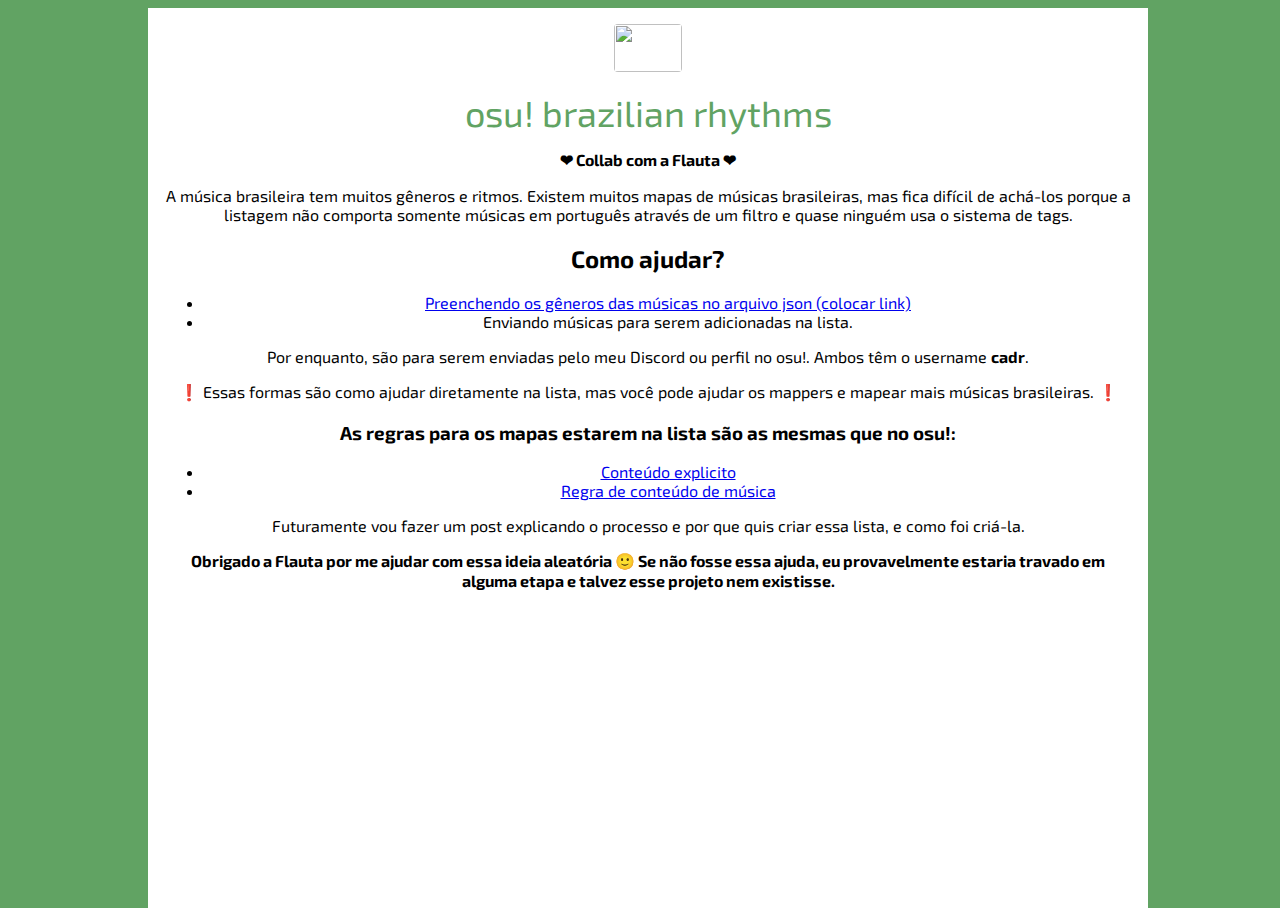
==== sobre.html @ 396279ef "fix .html extension for sobre file" ====
<!DOCTYPE html>
<html lang="en">
<head>
  <link rel="icon" type="image/x-icon" href="assets/favicon.ico">
    <meta charset="UTF-8">
    <meta http-equiv="X-UA-Compatible" content="IE=edge">
    <meta name="viewport" content="width=device-width, initial-scale=1.0">
    <title>osu! br rhythms</title>

<link rel="preconnect" href="https://fonts.googleapis.com">
<link rel="preconnect" href="https://fonts.gstatic.com" crossorigin>
<link href="https://fonts.googleapis.com/css2?family=Exo+2&display=swap" rel="stylesheet">

    <link rel="stylesheet" href="style.css">
     <link rel="stylesheet" href="nstyle.css">

</head>
<body>
    <div class="main-container">



<div class="title-header">

<img src="assets/brasil.png">

<div id="main-title">
osu! brazilian rhythms
</div>


<div id="article">
<p><b>❤ Collab com a Flauta ❤</b>

<p>A música brasileira tem muitos gêneros e ritmos. Existem muitos mapas de músicas brasileiras, mas fica difícil de achá-los porque a listagem não comporta somente músicas em português através de um filtro e quase ninguém usa o sistema de tags.

<h2>Como ajudar?</h2>
<ul>
 <li><a href="https://osu-brazilian-rhythms.onrender.com/data.js">Preenchendo os gêneros das músicas no arquivo json (colocar link)</a></li>

 <li>Enviando músicas para serem adicionadas na lista.</li>

</ul>

<p>Por enquanto, são para serem enviadas pelo meu Discord ou perfil no osu!. Ambos têm o username <b>cadr</b>.

<p>❗ Essas formas são como ajudar diretamente na lista, mas você pode ajudar os mappers e mapear mais músicas brasileiras. ❗

<h3> As regras para os mapas estarem na lista são as mesmas que no osu!:</h3>

<ul>
  <li><a href="https://osu.ppy.sh/wiki/en/Rules/Explicit_content">Conteúdo explicito</a></li>

  <li><a href="https://osu.ppy.sh/wiki/en/Rules/Song_content_rules">Regra de conteúdo de música</a></li>
</ul>

<p>Futuramente vou fazer um post explicando o processo e por que quis criar essa lista, e como foi criá-la.


<p><b>Obrigado a Flauta por me ajudar com essa ideia aleatória 🙂 Se não fosse essa ajuda, eu provavelmente estaria travado em alguma etapa e talvez esse projeto nem existisse.</b>






</div>





    </div>
   
</body>
</html>
---- nstyle.css ----
html,body{
height:100%;
 min-height:100%; 
}


.difficulties img {
height: 14px;
margin:auto;
width: 14px;
}

.diffs {
height: 14px;
margin:auto;
width: 14px;
}

body {
  height: 100%;
  width: 100%;
background-image: url("assets/bg.png");
background-color: #61A363;
background-blend-mode:  soft-light; 
font-family: 'Exo 2', sans-serif;
font-weight: 400; 
}



.title-header {
width:100%;
margin: auto;
text-align: center;


}


#list {

display: grid;
  margin: auto;
  grid-gap: 16px;
  grid-template-columns: 1fr 1fr;
  padding: 0px;


  }



.main-container {
min-height: 100%;
max-width: 1000px;
  width: calc(100% - 40px);
  align-items: center;

  flex-direction: column;
  justify-items: center;
  position: relative;
  background: #FFF;
margin: auto;
padding: 16px;


}

.title-header img {

width: 68.471px;
height: 48px;
border-radius: 4px;

}

.thumbnail {

width: 76px !important;
height: 76px !important;


min-width: 76px !important;
min-height: 76px !important;


}

.song .thumbnail img {

width: 76px !important;
height: 76px !important;


min-width: 76px !important;
min-height: 76px !important;


}

#main-title {

color: #61A363;
text-align: center;
font-family: Exo 2;
font-size: 36px;
font-style: normal;
font-weight: 400;
line-height: normal;
margin-top: 16px;
}

#subtitle {

color: #363636;
text-align: center;
font-family: Exo 2;
font-size: 24px;
font-style: normal;
font-weight: 400;
line-height: normal; 
margin-top: 16px;
margin-bottom: 16px;

}


.search-opt {

padding: 16px;
width: 100%;
border-radius: 4px;
background: #EBEBEB; 
box-sizing: border-box;
margin:auto;


}


#search-box {

border-radius: 4px;
  border: 1px solid #8F8F8F;
  background: #FFF;
  margin: auto;
  display: flex;
  justify-content: center;
  align-items: center;
  height: 36px;
}

#search-box input {

color: #8F8F8F;
font-family: Exo 2;
font-size: 16px;
font-style: normal;
font-weight: 400;
line-height: normal;
width: 95%; 
border: 0px;

}


.mode-search {

display: flex;

}

.genres-buttons {


width: 95%

}


.filter-buttons button {
  border-radius: 12px;
  border: 20px;
  background: #fff;
  border-color: #000;
  height: 19px!;
transition-duration: 0.4s;
color: #8F8F8F;
text-align: center;
font-family: Exo 2;
font-size: 16px;
font-style: normal;
font-weight: 400;
line-height: normal;

margin: 5px;
  padding-left: 15px;
  padding-right: 15px;
cursor: pointer;

}


.filter-buttons button:hover {
color: #fff;
background-color: #61A363;



} 


.mode-genre-grid {


display: grid;
  grid-template-columns: 3fr 14fr;
justify-items: start;
grid-row-gap: 16px;
margin-top: 16px;

}

.filter-buttons button.active {
  color: #fff;
  background: #61A363;
}


.genero-search {


display: flex;

}


.song {

  background: #ebebeb;
  
  height: 107px;
border-radius: 5px;
padding: 16px;
font-size: 18px;
 display: grid;
  grid-template-columns: 1fr 5fr;

box-sizing: border-box;

grid-gap: 8px;
grid-row-gap: 0px;
text-align: left;



}

*, *::before, *::after {
  box-sizing: border-box;

}


.thumbnail {

grid-column: 1;
grid-row: 1/5;
width: 100%;

}


.title {
grid-column: 2;
grid-row: 1;
  display: unset;
height: 25px;
white-space: nowrap;
  overflow: hidden;
  text-overflow: ellipsis;


}


.artist {

grid-column: 2;
grid-row: 2;
font-size: 13px;  
white-space: nowrap;
  overflow: hidden;
  text-overflow: ellipsis;
  height: 16px;

}



.creator {

width: 50%;
font-size: 13px;
grid-column: 2;
grid-row: 3;
height: 19px;

}

.difficulties {

white-space: nowrap;
  overflow: hidden;
  text-overflow: ellipsis;
  height: 20px;

grid-column: 2;
grid-row: 4;

}

.difficulties svg{

margin-right: 3px;


}


a.title:link, a.title:visited {
  color: black;
  text-decoration: none;
}

a.title:hover {
  color: green;
  text-decoration: underline;
}

a.creator:link, a.creator:visited {
  color: black;
}

a.creator:hover {
  color: green;
  text-decoration: underline;
}




/* mouse over link */
a:hover {
  color: green;
}

/* selected link */
a:active {
  color: blue;
}


@media (max-width: 900px) {
#main-title {
font-size: 24px;
margin-top: 12px;
}
#subtitle {
font-size: 16px;
grid-column: 1/3;
margin-top: 0px;
margin-bottom: 0px;
}


.title-header{
width: calc(100% - 1px);
  display: grid;
  grid-template-columns: 1fr 9fr;
  grid-gap: 10px;
margin-bottom: 16px;

}

#article {

grid-column: 1/3;
}


}


@media (max-width: 727px) {

#list {

grid-template-columns: 1fr;

}

#count {

font-size: 16px;

}


.mode-genre-grid {
  display: grid;
  grid-template-columns: 1fr;
  justify-items: start;
  grid-row-gap: 8px;
  margin-top: 16px;
  font-size: 12px;
}

.filter-buttons button {

font-size: 12px;

}

#search-box {

height: 22px;

}

#search-box input {

  font-size: 12px;

}



}
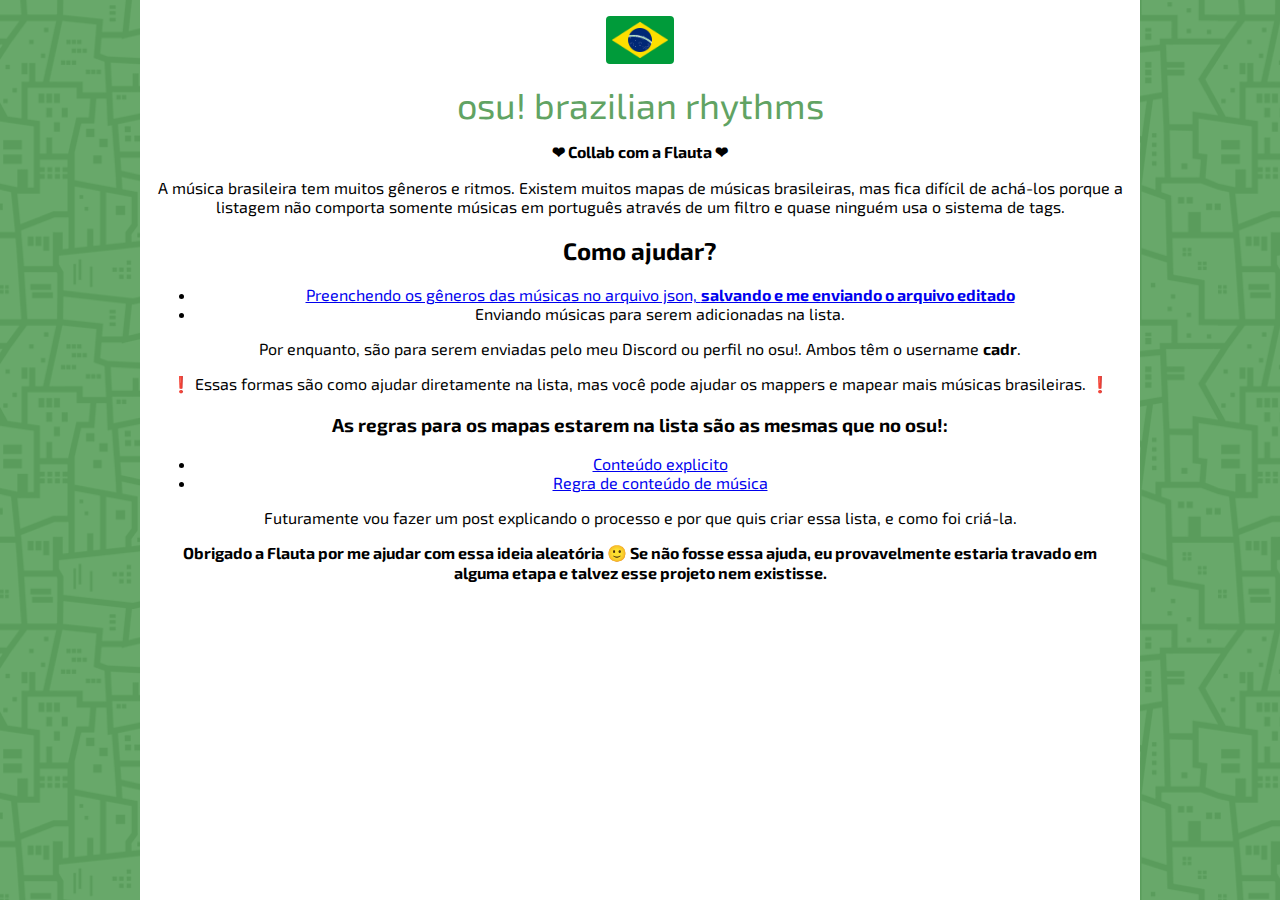
==== commit 60c72e3f: "Clean up ignored files" ====
--- a/sobre.html
+++ b/sobre.html
@@ -21,9 +21,9 @@
 
 
 <div class="title-header">
-
+<a href="/">
 <img src="assets/brasil.png">
-
+</a>
 <div id="main-title">
 osu! brazilian rhythms
 </div>
@@ -36,7 +36,7 @@
 
 <h2>Como ajudar?</h2>
 <ul>
- <li><a href="https://osu-brazilian-rhythms.onrender.com/data.js">Preenchendo os gêneros das músicas no arquivo json (colocar link)</a></li>
+ <li><a href="https://osu-brazilian-rhythms.onrender.com/data.js">Preenchendo os gêneros das músicas no arquivo json, <b>salvando e me enviando o arquivo editado</b></a></li>
 
  <li>Enviando músicas para serem adicionadas na lista.</li>
 
--- a/style.css
+++ b/style.css
@@ -0,0 +1,79 @@
+body{
+    min-height: 100vh;
+    font-family: monospace;
+    background-image: 
+        linear-gradient( 
+            to bottom right, #EFD7F4, #c5c7f1);
+    margin: 0;
+}
+.container{
+    background-color: #E9E0F7;
+    width: 1000px;
+    max-width:  100%;
+    margin: 50px auto 0;
+    border-radius: 10px;
+}
+.filter{
+    padding: 20px;
+    display: grid;
+    grid-template-columns: 32.666% 32.666% 32.666%;
+    column-gap: 1%;
+    row-gap: 10px;
+}
+.filter .item{
+    background-color: #fff;
+    display: flex;
+    justify-content: center;
+    align-items: center;
+}
+.filter .item select,
+.filter .item input,
+.filter .item button{
+    width: 100%;
+    padding: 5px;
+    border: none;
+    background-color: transparent;
+    border-left: 1px solid #ddd;
+    outline: none;
+}
+.filter .item label{
+    display: block;
+    width: 40%;
+    padding: 0 10px;
+}
+.filter .item.submit button{
+    background-color: #AA82ED;
+    color: #fff;
+}
+.countResults{
+    font-size: 20px;
+    text-align: center;
+    padding: 20px;
+}
+#list{
+    padding: 20px;
+    display: grid;
+    column-gap: 1%;
+    grid-template-columns: 32.66% 32.66% 32.66%;
+    row-gap: 10px;
+}
+#list .item img{
+    width: 90%;
+    height:300px;
+    object-fit: cover;
+    margin: 20px 0;
+    border-radius: 10px;
+}
+#list .item{
+    background-color: #fff5;
+    text-align: center;
+    border-radius: 10px;
+}
+#list .item .title{
+    font-weight: bold;
+}
+#list .item .price{
+    color: #F5B976;
+    letter-spacing: 1px;
+    padding: 20px;
+}
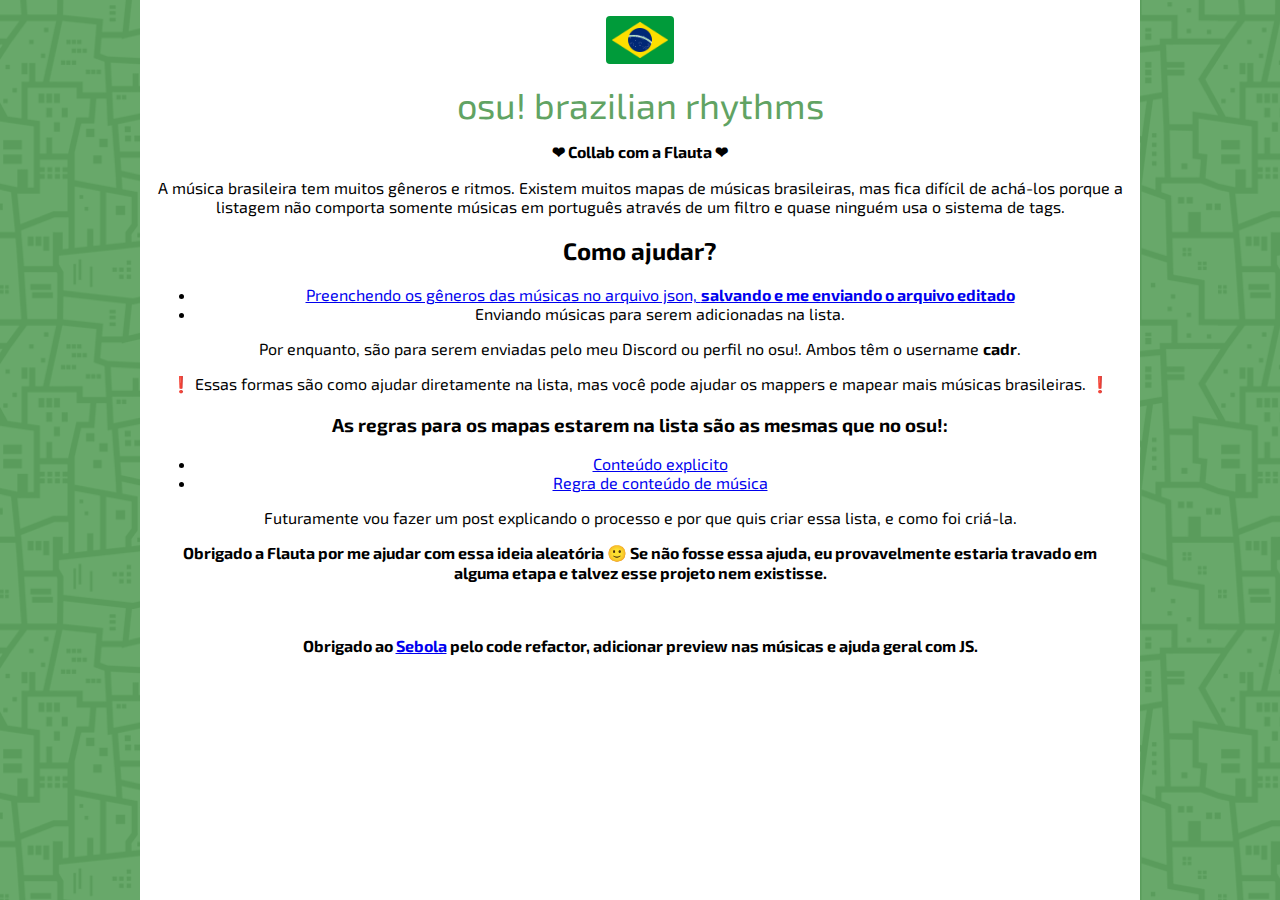
==== commit fef946f7: "Added 134 songs;fixed typo; added tags; sorted diffs" ====
--- a/sobre.html
+++ b/sobre.html
@@ -58,8 +58,11 @@
 
 
 <p><b>Obrigado a Flauta por me ajudar com essa ideia aleatória 🙂 Se não fosse essa ajuda, eu provavelmente estaria travado em alguma etapa e talvez esse projeto nem existisse.</b>
+<br>
+<br>
+<br>
 
-
+<p><b>Obrigado ao <a href="https://osu.ppy.sh/users/15821708">Sebola</a> pelo code refactor, adicionar preview nas músicas e ajuda geral com JS.</b>
 
 
 
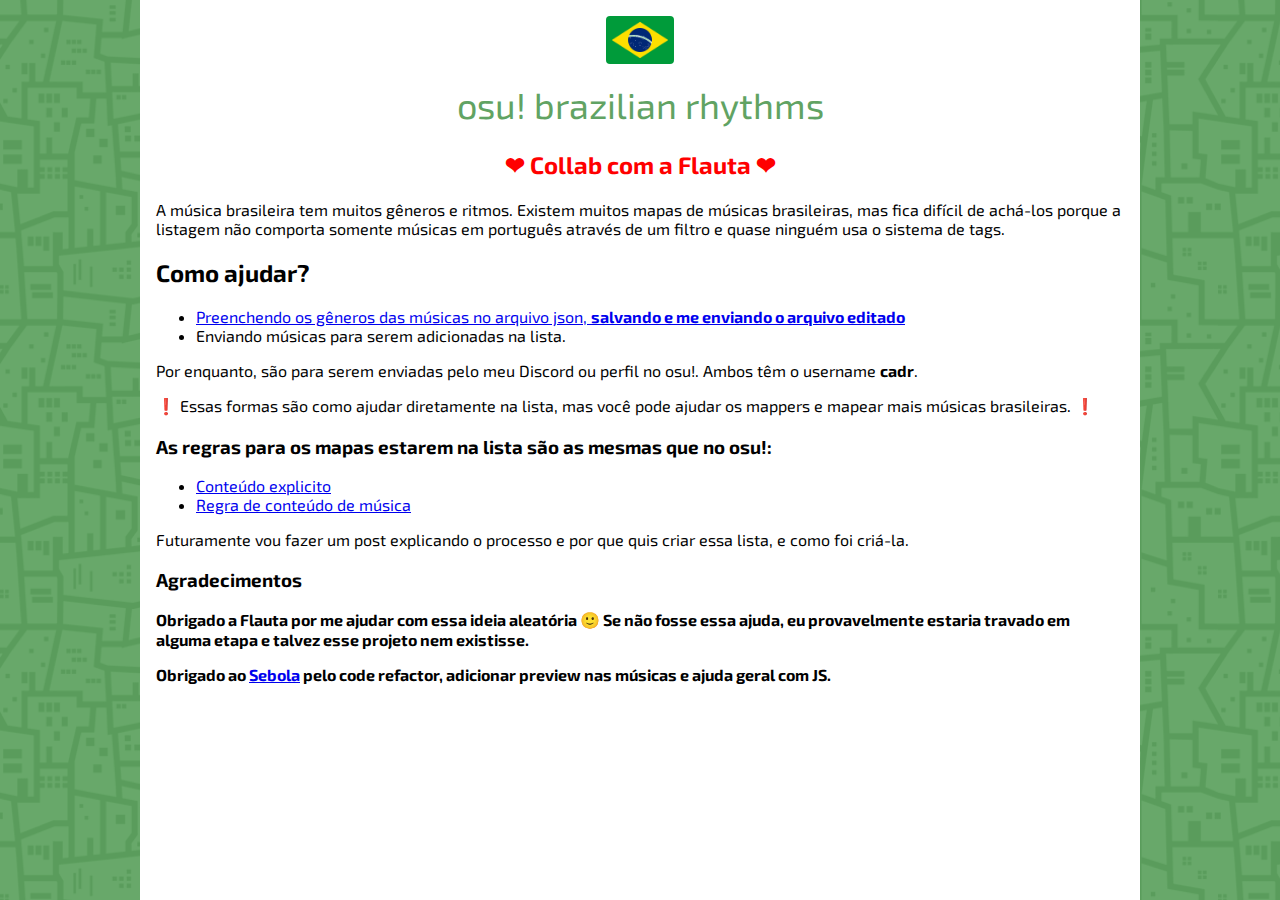
==== commit f403ba37: "fix sobre.html" ====
--- a/sobre.html
+++ b/sobre.html
@@ -1,79 +1,64 @@
 <!DOCTYPE html>
 <html lang="en">
+
 <head>
   <link rel="icon" type="image/x-icon" href="assets/favicon.ico">
-    <meta charset="UTF-8">
-    <meta http-equiv="X-UA-Compatible" content="IE=edge">
-    <meta name="viewport" content="width=device-width, initial-scale=1.0">
-    <title>osu! br rhythms</title>
+  <meta charset="UTF-8">
+  <meta http-equiv="X-UA-Compatible" content="IE=edge">
+  <meta name="viewport" content="width=device-width, initial-scale=1.0">
+  <title>osu! br rhythms</title>
 
-<link rel="preconnect" href="https://fonts.googleapis.com">
-<link rel="preconnect" href="https://fonts.gstatic.com" crossorigin>
-<link href="https://fonts.googleapis.com/css2?family=Exo+2&display=swap" rel="stylesheet">
+  <link rel="preconnect" href="https://fonts.googleapis.com">
+  <link rel="preconnect" href="https://fonts.gstatic.com" crossorigin>
+  <link href="https://fonts.googleapis.com/css2?family=Exo+2&display=swap" rel="stylesheet">
 
-    <link rel="stylesheet" href="style.css">
-     <link rel="stylesheet" href="nstyle.css">
+  <link rel="stylesheet" href="style.css">
+  <link rel="stylesheet" href="nstyle.css">
+</head>
 
-</head>
 <body>
-    <div class="main-container">
+  <div class="main-container">
+    <header class="title-header">
+      <a href="/">
+        <img src="assets/brasil.png" alt="Brasil flag logo">
+      </a>
+      <h1 id="main-title">osu! brazilian rhythms</h1>
+    </header>
 
+    <main>
+      <article>
+        <section>
+          <h2 id="flauta">❤ Collab com a Flauta ❤</h2>
+          <p>A música brasileira tem muitos gêneros e ritmos. Existem muitos mapas de músicas brasileiras, mas fica difícil de achá-los porque a listagem não comporta somente músicas em português através de um filtro e quase ninguém usa o sistema de tags.</p>
+        </section>
 
+        <section>
+          <h2>Como ajudar?</h2>
+          <ul>
+            <li><a href="https://osu-brazilian-rhythms.onrender.com/data.js">Preenchendo os gêneros das músicas no arquivo json, <b>salvando e me enviando o arquivo editado</b></a></li>
+            <li>Enviando músicas para serem adicionadas na lista.</li>
+          </ul>
+          <p>Por enquanto, são para serem enviadas pelo meu Discord ou perfil no osu!. Ambos têm o username <b>cadr</b>.</p>
+          <p>❗ Essas formas são como ajudar diretamente na lista, mas você pode ajudar os mappers e mapear mais músicas brasileiras. ❗</p>
+        </section>
 
-<div class="title-header">
-<a href="/">
-<img src="assets/brasil.png">
-</a>
-<div id="main-title">
-osu! brazilian rhythms
-</div>
+        <section>
+          <h3>As regras para os mapas estarem na lista são as mesmas que no osu!:</h3>
+          <ul>
+            <li><a href="https://osu.ppy.sh/wiki/en/Rules/Explicit_content">Conteúdo explicito</a></li>
+            <li><a href="https://osu.ppy.sh/wiki/en/Rules/Song_content_rules">Regra de conteúdo de música</a></li>
+          </ul>
+          <p>Futuramente vou fazer um post explicando o processo e por que quis criar essa lista, e como foi criá-la.</p>
+        </section>
 
+        <section>
+          <h3>Agradecimentos</h3>
+          <p><b>Obrigado a Flauta por me ajudar com essa ideia aleatória 🙂 Se não fosse essa ajuda, eu provavelmente estaria travado em alguma etapa e talvez esse projeto nem existisse.</b></p>
+          <p><b>Obrigado ao <a href="https://osu.ppy.sh/users/15821708">Sebola</a> pelo code refactor, adicionar preview nas músicas e ajuda geral com JS.</b></p>
+        </section>
+      </article>
+    </main>
+  </div>
+</body>
 
-<div id="article">
-<p><b>❤ Collab com a Flauta ❤</b>
-
-<p>A música brasileira tem muitos gêneros e ritmos. Existem muitos mapas de músicas brasileiras, mas fica difícil de achá-los porque a listagem não comporta somente músicas em português através de um filtro e quase ninguém usa o sistema de tags.
-
-<h2>Como ajudar?</h2>
-<ul>
- <li><a href="https://osu-brazilian-rhythms.onrender.com/data.js">Preenchendo os gêneros das músicas no arquivo json, <b>salvando e me enviando o arquivo editado</b></a></li>
-
- <li>Enviando músicas para serem adicionadas na lista.</li>
-
-</ul>
-
-<p>Por enquanto, são para serem enviadas pelo meu Discord ou perfil no osu!. Ambos têm o username <b>cadr</b>.
-
-<p>❗ Essas formas são como ajudar diretamente na lista, mas você pode ajudar os mappers e mapear mais músicas brasileiras. ❗
-
-<h3> As regras para os mapas estarem na lista são as mesmas que no osu!:</h3>
-
-<ul>
-  <li><a href="https://osu.ppy.sh/wiki/en/Rules/Explicit_content">Conteúdo explicito</a></li>
-
-  <li><a href="https://osu.ppy.sh/wiki/en/Rules/Song_content_rules">Regra de conteúdo de música</a></li>
-</ul>
-
-<p>Futuramente vou fazer um post explicando o processo e por que quis criar essa lista, e como foi criá-la.
-
-
-<p><b>Obrigado a Flauta por me ajudar com essa ideia aleatória 🙂 Se não fosse essa ajuda, eu provavelmente estaria travado em alguma etapa e talvez esse projeto nem existisse.</b>
-<br>
-<br>
-<br>
-
-<p><b>Obrigado ao <a href="https://osu.ppy.sh/users/15821708">Sebola</a> pelo code refactor, adicionar preview nas músicas e ajuda geral com JS.</b>
-
-
-
-
-</div>
-
-
-
-
-
-    </div>
-   
-</body>
 </html>
--- a/nstyle.css
+++ b/nstyle.css
@@ -1,148 +1,151 @@
-html,body{
-height:100%;
- min-height:100%; 
-}
-
+html,
+body {
+  height: 100%;
+  min-height: 100%;
+}
 
 .difficulties img {
-height: 14px;
-margin:auto;
-width: 14px;
+  height: 14px;
+  margin: auto;
+  width: 14px;
 }
 
 .diffs {
-height: 14px;
-margin:auto;
-width: 14px;
+  height: 14px;
+  margin: auto;
+  width: 14px;
 }
 
 body {
   height: 100%;
   width: 100%;
-background-image: url("assets/bg.png");
-background-color: #61A363;
-background-blend-mode:  soft-light; 
-font-family: 'Exo 2', sans-serif;
-font-weight: 400; 
-}
-
-
+  background-image: url("assets/bg.png");
+  background-color: #61a363;
+  background-blend-mode: soft-light;
+  font-family: "Exo 2", sans-serif;
+  font-weight: 400;
+}
 
 .title-header {
-width:100%;
-margin: auto;
-text-align: center;
-
-
-}
-
+  width: 100%;
+  margin: auto;
+  text-align: center;
+}
 
 #list {
-
-display: grid;
+  display: grid;
   margin: auto;
   grid-gap: 16px;
   grid-template-columns: 1fr 1fr;
   padding: 0px;
-
-
-  }
-
-
+}
 
 .main-container {
-min-height: 100%;
-max-width: 1000px;
+  min-height: 100%;
+  max-width: 1000px;
   width: calc(100% - 40px);
   align-items: center;
 
   flex-direction: column;
   justify-items: center;
   position: relative;
-  background: #FFF;
-margin: auto;
-padding: 16px;
-
-
+  background: #fff;
+  margin: auto;
+  padding: 16px;
 }
 
 .title-header img {
-
-width: 68.471px;
-height: 48px;
-border-radius: 4px;
-
+  width: 68.471px;
+  height: 48px;
+  border-radius: 4px;
 }
 
 .thumbnail {
-
-width: 76px !important;
-height: 76px !important;
-
-
-min-width: 76px !important;
-min-height: 76px !important;
-
-
+  width: 76px !important;
+  height: 76px !important;
+
+  min-width: 76px !important;
+  min-height: 76px !important;
+  position: relative;
+  border-radius: 10px;
+}
+
+.thumbnail .previewButton {
+  width: 100%;
+  height: 100%;
+  position: absolute;
+  top: 0;
+  left: 0;
+  display: flex;
+  flex-direction: column;
+  flex-wrap: nowrap;
+  align-content: center;
+  justify-content: center;
+  align-items: center;
+  background: #0c0c0c91;
+  color: white;
+  cursor: pointer;
+  user-select: none;
+  opacity: 0;
+  pointer-events: none;
+  transition: 80ms linear;
+}
+
+.thumbnail:hover .previewButton {
+  opacity: 1;
+  pointer-events: all;
 }
 
 .song .thumbnail img {
-
-width: 76px !important;
-height: 76px !important;
-
-
-min-width: 76px !important;
-min-height: 76px !important;
-
-
+  width: 76px !important;
+  height: 76px !important;
+
+  min-width: 76px !important;
+  min-height: 76px !important;
 }
 
 #main-title {
-
-color: #61A363;
-text-align: center;
-font-family: Exo 2;
-font-size: 36px;
-font-style: normal;
-font-weight: 400;
-line-height: normal;
-margin-top: 16px;
+  color: #61a363;
+  text-align: center;
+  font-family: Exo 2;
+  font-size: 36px;
+  font-style: normal;
+  font-weight: 400;
+  line-height: normal;
+  margin-top: 16px;
+}
+
+
+#flauta {
+  text-align: center;
+  color: #ff0000;
 }
 
 #subtitle {
-
-color: #363636;
-text-align: center;
-font-family: Exo 2;
-font-size: 24px;
-font-style: normal;
-font-weight: 400;
-line-height: normal; 
-margin-top: 16px;
-margin-bottom: 16px;
-
-}
-
+  color: #363636;
+  text-align: center;
+  font-family: Exo 2;
+  font-size: 24px;
+  font-style: normal;
+  font-weight: 400;
+  line-height: normal;
+  margin-top: 16px;
+  margin-bottom: 16px;
+}
 
 .search-opt {
-
-padding: 16px;
-width: 100%;
-border-radius: 4px;
-background: #EBEBEB; 
-box-sizing: border-box;
-margin:auto;
-
-
-}
-
+  padding: 16px;
+  width: 100%;
+  border-radius: 4px;
+  background: #ebebeb;
+  box-sizing: border-box;
+  margin: auto;
+}
 
 #search-box {
-
-border-radius: 4px;
-  border: 1px solid #8F8F8F;
-  background: #FFF;
+  border-radius: 4px;
+  border: 1px solid #8f8f8f;
+  background: #fff;
   margin: auto;
   display: flex;
   justify-content: center;
@@ -151,32 +154,23 @@
 }
 
 #search-box input {
-
-color: #8F8F8F;
-font-family: Exo 2;
-font-size: 16px;
-font-style: normal;
-font-weight: 400;
-line-height: normal;
-width: 95%; 
-border: 0px;
-
-}
-
+  color: #8f8f8f;
+  font-family: Exo 2;
+  font-size: 16px;
+  font-style: normal;
+  font-weight: 400;
+  line-height: normal;
+  width: 95%;
+  border: 0px;
+}
 
 .mode-search {
-
-display: flex;
-
+  display: flex;
 }
 
 .genres-buttons {
-
-
-width: 95%
-
-}
-
+  width: 95%;
+}
 
 .filter-buttons button {
   border-radius: 12px;
@@ -184,151 +178,151 @@
   background: #fff;
   border-color: #000;
   height: 19px!;
-transition-duration: 0.4s;
-color: #8F8F8F;
-text-align: center;
-font-family: Exo 2;
-font-size: 16px;
-font-style: normal;
-font-weight: 400;
-line-height: normal;
-
-margin: 5px;
+  transition-duration: 0.4s;
+  color: #8f8f8f;
+  text-align: center;
+  font-family: Exo 2;
+  font-size: 16px;
+  font-style: normal;
+  font-weight: 400;
+  line-height: normal;
+
+  margin: 5px;
   padding-left: 15px;
   padding-right: 15px;
-cursor: pointer;
-
-}
-
+  cursor: pointer;
+}
 
 .filter-buttons button:hover {
-color: #fff;
-background-color: #61A363;
-
-
-
-} 
-
+  color: #fff;
+  background-color: #61a363;
+}
 
 .mode-genre-grid {
-
-
-display: grid;
+  display: grid;
   grid-template-columns: 3fr 14fr;
-justify-items: start;
-grid-row-gap: 16px;
-margin-top: 16px;
-
+  justify-items: start;
+  grid-row-gap: 16px;
+  margin-top: 16px;
 }
 
 .filter-buttons button.active {
   color: #fff;
-  background: #61A363;
-}
-
+  background: #61a363;
+}
 
 .genero-search {
-
-
-display: flex;
-
-}
-
+  display: flex;
+}
+
+.song:hover {
+  .hoverSideOptions {
+    width: 30px;
+    pointer-events: all;
+    opacity: 1;
+  }
+}
 
 .song {
-
   background: #ebebeb;
+
+  height: 107px;
+  border-radius: 5px;
+  padding: 16px;
+  font-size: 18px;
+  display: grid;
+  grid-template-columns: 1fr 5fr;
+
+  box-sizing: border-box;
+
+  grid-gap: 8px;
+  grid-row-gap: 0px;
+  text-align: left;
+  position: relative;
+  overflow: hidden;
   
-  height: 107px;
-border-radius: 5px;
-padding: 16px;
-font-size: 18px;
- display: grid;
-  grid-template-columns: 1fr 5fr;
-
-box-sizing: border-box;
-
-grid-gap: 8px;
-grid-row-gap: 0px;
-text-align: left;
-
-
-
-}
-
-*, *::before, *::after {
+
+
+  .hoverSideOptions {
+    position: absolute;
+    height: 100%;
+    top: 0;
+    right: 0;
+    width: 0px;
+    display: flex;
+    flex-direction: column;
+    flex-wrap: nowrap;
+    align-content: center;
+    justify-content: center;
+    align-items: center;
+    gap: 10px;
+    background: #5b9c5d;
+    pointer-events: none;
+    opacity: 0;
+    transition: 80ms linear;
+    color: white;
+    
+    i {
+      cursor: pointer;
+    }
+  }
+}
+
+*,
+*::before,
+*::after {
   box-sizing: border-box;
-
-}
-
-
+}
 .thumbnail {
-
-grid-column: 1;
-grid-row: 1/5;
-width: 100%;
-
-}
-
+  grid-column: 1;
+  grid-row: 1/5;
+  width: 100%;
+}
 
 .title {
-grid-column: 2;
-grid-row: 1;
+  grid-column: 2;
+  grid-row: 1;
   display: unset;
-height: 25px;
-white-space: nowrap;
+  height: 25px;
+  white-space: nowrap;
   overflow: hidden;
   text-overflow: ellipsis;
-
-
-}
-
+}
 
 .artist {
-
-grid-column: 2;
-grid-row: 2;
-font-size: 13px;  
-white-space: nowrap;
+  grid-column: 2;
+  grid-row: 2;
+  font-size: 13px;
+  white-space: nowrap;
   overflow: hidden;
   text-overflow: ellipsis;
   height: 16px;
-
-}
-
-
+}
 
 .creator {
-
-width: 50%;
-font-size: 13px;
-grid-column: 2;
-grid-row: 3;
-height: 19px;
-
+  width: 50%;
+  font-size: 13px;
+  grid-column: 2;
+  grid-row: 3;
+  height: 19px;
 }
 
 .difficulties {
-
-white-space: nowrap;
+  white-space: nowrap;
   overflow: hidden;
   text-overflow: ellipsis;
   height: 20px;
 
-grid-column: 2;
-grid-row: 4;
-
-}
-
-.difficulties svg{
-
-margin-right: 3px;
-
-
-}
-
-
-a.title:link, a.title:visited {
+  grid-column: 2;
+  grid-row: 4;
+}
+
+.difficulties svg {
+  margin-right: 3px;
+}
+
+a.title:link,
+a.title:visited {
   color: black;
   text-decoration: none;
 }
@@ -338,7 +332,8 @@
   text-decoration: underline;
 }
 
-a.creator:link, a.creator:visited {
+a.creator:link,
+a.creator:visited {
   color: black;
 }
 
@@ -347,9 +342,6 @@
   text-decoration: underline;
 }
 
-
-
-
 /* mouse over link */
 a:hover {
   color: green;
@@ -360,82 +352,167 @@
   color: blue;
 }
 
-
 @media (max-width: 900px) {
-#main-title {
-font-size: 24px;
-margin-top: 12px;
-}
-#subtitle {
-font-size: 16px;
-grid-column: 1/3;
-margin-top: 0px;
-margin-bottom: 0px;
-}
-
-
-.title-header{
-width: calc(100% - 1px);
-  display: grid;
-  grid-template-columns: 1fr 9fr;
-  grid-gap: 10px;
-margin-bottom: 16px;
-
-}
-
-#article {
-
-grid-column: 1/3;
-}
-
-
-}
-
+  #main-title {
+    font-size: 24px;
+    margin-top: 12px;
+  }
+  #subtitle {
+    font-size: 16px;
+    grid-column: 1/3;
+    margin-top: 0px;
+    margin-bottom: 0px;
+  }
+
+  .title-header {
+    width: calc(100% - 1px);
+    display: grid;
+    grid-template-columns: 1fr 9fr;
+    grid-gap: 10px;
+    margin-bottom: 16px;
+  }
+
+  #article {
+    grid-column: 1/3;
+  }
+}
 
 @media (max-width: 727px) {
-
-#list {
-
-grid-template-columns: 1fr;
-
-}
-
-#count {
-
-font-size: 16px;
-
-}
-
-
-.mode-genre-grid {
-  display: grid;
-  grid-template-columns: 1fr;
-  justify-items: start;
-  grid-row-gap: 8px;
-  margin-top: 16px;
-  font-size: 12px;
-}
-
-.filter-buttons button {
-
-font-size: 12px;
-
-}
-
-#search-box {
-
-height: 22px;
-
-}
-
-#search-box input {
-
-  font-size: 12px;
-
-}
-
-
-
-}
-
-
+  #list {
+    grid-template-columns: 1fr;
+  }
+
+  #count {
+    font-size: 16px;
+  }
+
+  .mode-genre-grid {
+    display: grid;
+    grid-template-columns: 1fr;
+    justify-items: start;
+    grid-row-gap: 8px;
+    margin-top: 16px;
+    font-size: 12px;
+  }
+
+  .filter-buttons button {
+    font-size: 12px;
+  }
+
+  #search-box {
+    height: 22px;
+  }
+
+  #search-box input {
+    font-size: 12px;
+  }
+}
+
+
+div.previewPlayer.hidden {
+  bottom: -92px;
+  opacity: 0;
+}
+
+div.previewPlayer {
+  position: fixed;
+  bottom: 0;
+  right: 0;
+  width: 100%;
+  max-width: 340px;
+  background: #e9e9e9;
+  display: flex;
+  flex-direction: column;
+  flex-wrap: nowrap;
+  align-content: center;
+  justify-content: flex-start;
+  align-items: center;
+  padding: 10px;
+  padding-bottom: 0;
+  opacity: 1;
+  transition: linear 120ms;
+
+  div.metadataContainer {
+    display: flex;
+    flex-direction: row;
+    flex-wrap: nowrap;
+    align-content: center;
+    justify-content: flex-start;
+    align-items: center;
+    width: 100%;
+    gap: 10px;
+
+    .metadata {
+      white-space: nowrap;
+      overflow: hidden;
+      text-overflow: ellipsis;
+
+      .title {
+        font-weight: 600;
+      }
+    }
+
+    .thumbnail {
+      width: 50px !important;
+      height: 50px !important;
+      min-width: 50px !important;
+      min-height: 50px !important;
+      display: block;
+      border-radius: 5px;
+      background-color: #00000047;
+      background-position: center;
+      background-size: cover;
+    }
+  }
+
+  .controls {
+    width: 100%;
+    height: 26px;
+    margin-top: 5px;
+    display: flex;
+    flex-direction: row;
+    flex-wrap: nowrap;
+    align-content: center;
+    justify-content: flex-start;
+    align-items: center;
+
+    .state {
+      width: 50px;
+      display: flex;
+      flex-direction: row;
+      flex-wrap: nowrap;
+      align-content: center;
+      justify-content: center;
+      align-items: center;
+
+      i {
+        color: #818181;
+        font-size: 20px;
+        cursor: pointer;
+      }
+
+      i:hover {
+        color: #569558;
+      }
+    }
+
+    .seek {
+      width: 100%;
+      height: 5px;
+      border-radius: 1000px;
+      background: dimgrey;
+      display: flex;
+      flex-direction: row;
+      flex-wrap: nowrap;
+      align-content: center;
+      justify-content: flex-start;
+      align-items: center;
+
+      .seekFill {
+        height: 100%;
+        border-radius: 1000px;
+        background-color: #569558;
+      }
+    }
+  }
+}